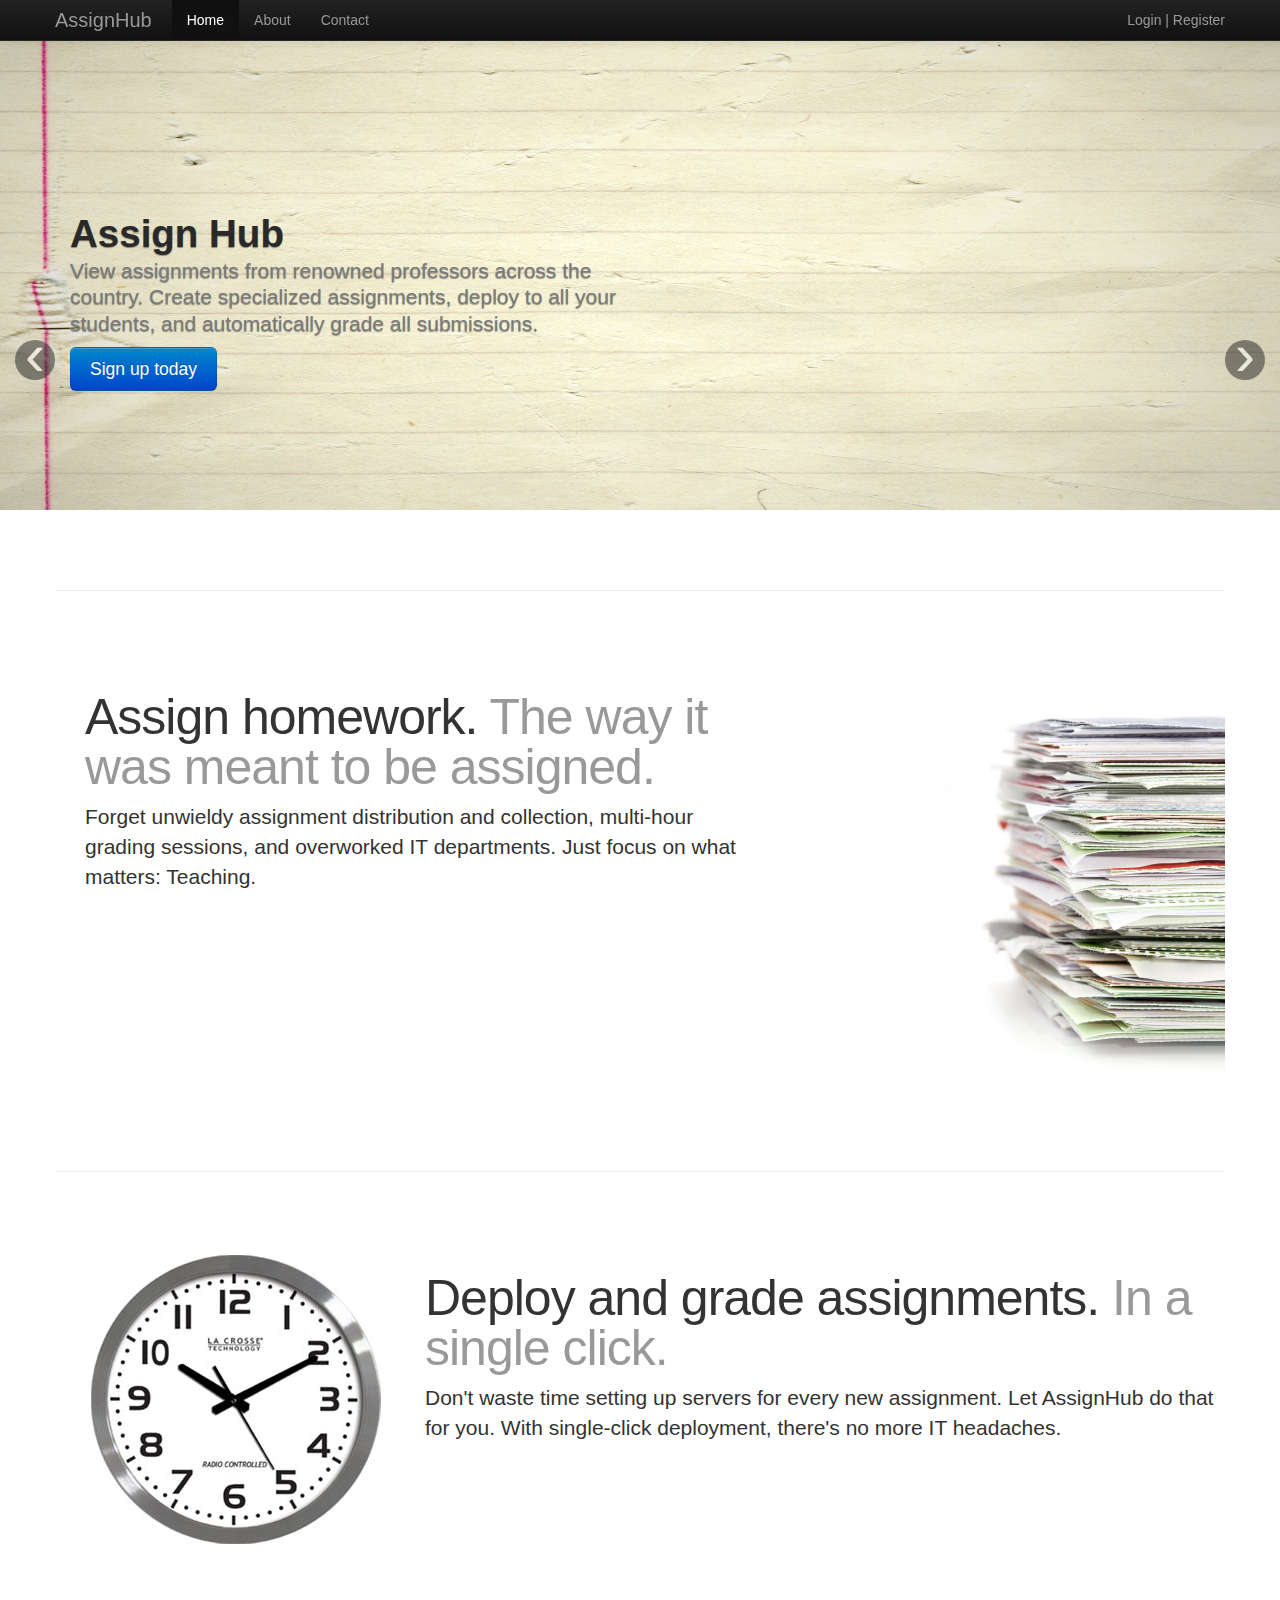
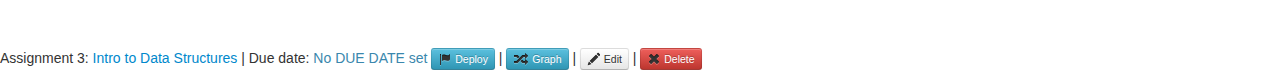
==== demo/index.html @ 6907958d "added subdirectory for demo" ====
<!DOCTYPE html>
<html lang="en">
  <head>
    <meta charset="utf-8">
    <title>AssignHub | The Social Way to Share Assignments</title>
    <meta name="viewport" content="width=device-width, initial-scale=1.0">
    <meta name="description" content="">
    <meta name="author" content="">

    <!-- Le styles -->
    <link href="/css/bootstrap.css" rel="stylesheet">
    <link href="/css/application.css" rel="stylesheet"> <!-- Application must be before responsive -->
    <link href="/css/bootstrap-responsive.css" rel="stylesheet">

    <!-- HTML5 shim, for IE6-8 support of HTML5 elements -->
    <!--[if lt IE 9]>
      <script src="/js/html5shiv.js"></script>
    <![endif]-->
  </head>

  <body>

    <div class="navbar navbar-inverse navbar-fixed-top">
      <div class="navbar-inner">
        <div class="container">
          <button type="button" class="btn btn-navbar" data-toggle="collapse" data-target=".nav-collapse">
            <span class="icon-bar"></span>
            <span class="icon-bar"></span>
            <span class="icon-bar"></span>
          </button>
          <a class="brand" href="#">AssignHub</a>
          <div class="nav-collapse collapse">
            <p class="navbar-text pull-right">
              <span class="links-prof">
                <a href="#" id="link-prof-login" class="navbar-link">Login</a> |
                <a href="#" class="navbar-link">Register</a>
              </span>
              <span class="links-student hide">
                <a href="#" id="link-student-login" class="navbar-link">Login</a> |
                <a href="#" class="navbar-link">Register</a>
              </span>
              <span class="login-as"></span>
              <span class="logout hide"> | 
                <a href="#" id="link-prof-logout" class="navbar-link">Logout</a>
              </span>
            </p>
            <ul class="nav">
              <li class="active"><a href="#">Home</a></li>
              <li><a href="#about">About</a></li>
              <li><a href="#contact">Contact</a></li>
            </ul>
          </div><!--/.nav-collapse -->
        </div>
      </div>
    </div>

    <div class="container page-main page-1">
      	<div id="myCarousel" class="carousel">
		  <div class="carousel-inner">
			<div class="item active">
			  <img src="/img/linedPaperBkg.jpg" alt="">
			  <div class="container">
				<div class="carousel-caption">
				  <h1 class="title">Assign Hub</h1>
				  <p class="lead">View assignments from renowned professors across the country. Create specialized assignments, deploy to all your students, and automatically grade all submissions.</p>
				  <a class="btn btn-large btn-primary" href="#">Sign up today</a>
				</div>
			  </div>
			</div>
			<div class="item">
			  <img src="/img/barGraphBkg.png" alt="">
			  <div class="container">
				<div class="carousel-caption">
				  <h1 class="title">See Results</h1>
				  <p class="lead">Immediately see an increase in time that professors and TAs can spend helping students instead of writing, deploying, and grading assignments.</p>
				  <a class="btn btn-large btn-primary" href="#">Learn more</a>
				</div>
			  </div>
			</div>
			<div class="item">
			  <img src="/img/profBkg.png" alt="">
			  <div class="container">
				<div class="carousel-caption">
				  <h1 class="title">By the best, for the best</h1>
				  <p class="lead">Use assignments written by the top professors around the world. Create a class based on assignments from CMU, MIT, Starfleet, and others.</p>
				  <a class="btn btn-large btn-primary" href="#">Browse gallery</a>
				</div>
			  </div>
			</div>
		  </div>
		</div>
      <a class="left carousel-control" href="#myCarousel" data-slide="prev">&lsaquo;</a>
      <a class="right carousel-control" href="#myCarousel" data-slide="next">&rsaquo;</a>
    
    <hr class="featurette-divider">

      <div class="featurette">
        <img class="featurette-image pull-right" src="/img/paperStack.jpg">
        <h2 class="featurette-heading">Assign homework. <span class="muted">The way it was meant to be assigned.</span></h2>
        <p class="lead">Forget unwieldy assignment distribution and collection, multi-hour grading sessions, and overworked IT departments. Just focus on what matters: Teaching.</p>
      </div>
    
    <hr class="featurette-divider">

      <div class="featurette" style="margin-bottom: 100px">
        <img class="featurette-image pull-left" src="/img/clock.jpg">
        <h2 class="featurette-heading">Deploy and grade assignments. <span class="muted">In a single click.</span></h2>
        <p class="lead">Don't waste time setting up servers for every new assignment. Let AssignHub do that for you. With single-click deployment, there's no more IT headaches.</p>
      </div>
    </hr>
    
    </div> 
    <!-- /main -->

    <div class="container page-login page-2 hide">
      <form class="form-cool">
        <h2 class="form-cool-heading">Sign In</h2>
        <input type="text" class="input-block-level" placeholder="Email address">
        <input type="password" class="input-block-level" placeholder="Password">
        <label class="checkbox">
          <input type="checkbox" value="remember-me"> Remember me
        </label>
        <button id="btn-prof-login" class="btn btn-large btn-primary" type="submit">Sign in</button>
      </form>
    </div> <!-- /login -->

    <div class="container page-classes page-3 hide">
      <div class="text-center notice notice-bar">
        <span class="label label-success"></span>
      </div>

      <h2>Classes</h2>
      <div class="class-sort">
        Sort by: <a href="#" class="active">In Session</a> | <a href="#">Start Date</a> | <a href="#">Assignment Due Date</a>
      </div>
      <ul class="unstyled class-list">
        <li class="class-details">
          <h3 class="class-header">Being a Mutant I, MU101</h3>
          <div class="row">
            <div class="span4">
              <div class="class-session">
                <h4>Term Information</h4>
                <div>
                  Course Name: <span class="text-info">Being a Mutant I</span>
                </div>
                <div>
                  Course Category: <span class="text-info">MU</span>
                </div>
                <div>
                  Course Number: <span class="text-info">101</span>
                </div>
                <div>
                  Term begins: <span class="text-info">January, 2013</span>
                </div>
                <div>
                  Term ends: <span class="text-info">May, 2013</span>
                </div>
                <div>
                  Number of Students: <span class="text-info">12</span>
                </div>
              </div>
            </div>
            <div class="span8">
              <div class="class-assignments">
                <h4>Assignments</h4>
                <a href="#" class="btn"><i class="icon-plus-sign"></i> Add Assignment</a>
                <div>
                  <h5>Upcoming Assignments</h5>
                  <ul class="unstyled">
                    <li>
                      Assignment 3: <a href="#">Research Your Favorite Mutant</a> | 
                      Due date: <span class="text-info">March 8, 2013</span>
                      <a href="#" id="update-link" class="btn btn-mini btn-info"><i class="icon-flag"></i> Update</a> | 
                      <a href="#" class="btn btn-info btn-mini"><i class="icon-random"></i> Graph</a> | 
                      <a href="#" class="btn btn-mini"><i class="icon-pencil"></i> Edit</a> |
                      <a href="#" class="btn btn-mini btn-danger"><i class="icon-remove"></i> Delete</a>
                    </li>
                    <li>
                      Assignment 4: <a href="#">Defeat Magneto</a> | 
                      Due date: <span class="text-info">March 15, 2013</span>
                      <a href="#" class="btn btn-mini btn-info"><i class="icon-flag"></i> Update</a> | 
                      <a href="#" class="btn btn-info btn-mini"><i class="icon-random"></i> Graph</a> | 
                      <a href="#" class="btn btn-mini"><i class="icon-pencil"></i> Edit</a> |
                      <a href="#" class="btn btn-mini btn-danger"><i class="icon-remove"></i> Delete</a>
                    </li>
                  </ul>
                </div>
                <div>
                  <h5>Completed Assignments</h5>
                  <ul class="unstyled">
                    <li>
                      Assignment 1: <a href="#">Design a Uniform</a> | 
                      Due date: <span class="text-info">February 2, 2013</span>
                      <a href="#" class="btn btn-mini btn-info"><i class="icon-flag"></i> Update</a> | 
                      <a href="#" class="btn btn-info btn-mini"><i class="icon-random"></i> Graph</a> | 
                      <a href="#" class="btn btn-mini"><i class="icon-pencil"></i> Edit</a> |
                      <a href="#" class="btn btn-mini btn-danger"><i class="icon-remove"></i> Delete</a>
                    </li>
                    <li>
                      Assignment 2: <a href="#">What is a Mutant (essay)?</a> | 
                      Due date: <span class="text-info">February 21, 2013</span>
                      <a href="#" class="btn btn-mini btn-info"><i class="icon-flag"></i> Update</a> | 
                      <a href="#" class="btn btn-info btn-mini"><i class="icon-random"></i> Graph</a> | 
                      <a href="#" class="btn btn-mini"><i class="icon-pencil"></i> Edit</a> |
                      <a href="#" class="btn btn-mini btn-danger"><i class="icon-remove"></i> Delete</a>
                    </li>
                  </ul>
                </div>
              </div>
            </div>
          </div>
        <li>
        <li class="class-details">
          <h3 class="class-header">Computer Science for Mutants I, CS101</h3>
          <div class="row">
            <div class="span4">
              <div class="class-session">
                <h4>Term Information</h4>
                <div>
                  Course Name: <span class="text-info">Computer Science for Mutant I</span>
                </div>
                <div>
                  Course Category: <span class="text-info">CS</span>
                </div>
                <div>
                  Course Number: <span class="text-info">101</span>
                </div>
                <div>
                  Term begins: <span class="text-info">January, 2013</span>
                </div>
                <div>
                  Term ends: <span class="text-info">May, 2013</span>
                </div>
                <div>
                  Number of Students: <span class="text-info">7</span>
                </div>
              </div>
            </div>
            <div class="span8">
              <div class="class-assignments">
                <h4>Assignments</h4>
                <a href="#" id="link-add-assignment" class="btn"><i class="icon-plus-sign"></i> Add Assignment</a>
                <div>
                  <h5>Upcoming Assignments</h5>
                  <ul class="unstyled cs-classes">
                    <li>
                      Assignment 2: <a href="#">Your First Algorithm</a> | 
                      Due date: <span class="text-info">March 10, 2013</span>
                      <a href="#" class="btn btn-mini btn-info"><i class="icon-flag"></i> Update</a> | 
                      <a href="#" class="btn btn-info btn-mini"><i class="icon-random"></i> Graph</a> | 
                      <a href="#" class="btn btn-mini"><i class="icon-pencil"></i> Edit</a> |
                      <a href="#" class="btn btn-mini btn-danger"><i class="icon-remove"></i> Delete</a>
                    </li>
                  </ul>
                </div>
                <div>
                  <h5>Completed Assignments</h5>
                  <ul class="unstyled">
                    <li>
                      Assignment 1: <a href="#">Hello, World!</a> | 
                      Due date: <span class="text-info">February 7, 2013</span>
                      <a href="#" class="btn btn-mini btn-info"><i class="icon-flag"></i> Update</a> | 
                      <a href="#" class="btn btn-info btn-mini"><i class="icon-random"></i> Graph</a> | 
                      <a href="#" class="btn btn-mini"><i class="icon-pencil"></i> Edit</a> |
                      <a href="#" class="btn btn-mini btn-danger"><i class="icon-remove"></i> Delete</a>
                    </li>
                  </ul>
                </div>
              </div>
            </div>
          </div>
        </li>
        <li>
        <li class="class-details">
          <h3 class="class-header">Depressed in a Human World, HU301</h3>
          <div class="row">
            <div class="span4">
              <div class="class-session">
                <h4>Term Information</h4>
                <div>
                  Course Name: <span class="text-info">Depressed in a Human World</span>
                </div>
                <div>
                  Course Category: <span class="text-info">HU</span>
                </div>
                <div>
                  Course Number: <span class="text-info">301</span>
                </div>
                <div>
                  Term begins: <span class="text-info">March, 2013</span>
                </div>
                <div>
                  Term ends: <span class="text-info">July, 2013</span>
                </div>
                <div>
                  Number of Students: <span class="text-info">0</span>
                </div>
              </div>
            </div>
            <div class="span8">
              <div class="class-assignments">
                <h4>Assignments</h4>
                <a href="#" class="btn"><i class="icon-plus-sign"></i> Add Assignment</a>
                <div>
                  <h5>Upcoming Assignments</h5>
                  <ul class="unstyled">
                    <li>
                      Assignment 1: <a href="#">Why Do Mutants Get Depressed?</a> | 
                      Due date: <span class="text-info">March 8, 2013</span>
                      <a href="#" class="btn btn-mini btn-info"><i class="icon-flag"></i> Update</a> | 
                      <a href="#" class="btn btn-info btn-mini"><i class="icon-random"></i> Graph</a> | 
                      <a href="#" class="btn btn-mini"><i class="icon-pencil"></i> Edit</a> |
                      <a href="#" class="btn btn-mini btn-danger"><i class="icon-remove"></i> Delete</a>
                    </li>
                  </ul>
                </div>
                <div>
                  <h5>Completed Assignments</h5>
                  <ul class="unstyled">
                    <li>
                      None
                    </li>
                  </ul>
                </div>
              </div>
            </div>
          </div>
        </li>
      </ul>
    </div> <!-- /classes -->

    <div class="container page-add page-4 hide">
      <h2>Add Assignment</h2>
      <p>
      	Would you like to search our growing database of assignments or upload your own?
      </p>
      <br>
      <a href="#" id="link-search" class="btn btn-inverse"><i class="icon-search icon-white"></i> Search Assignments</a>
      <br><br>
      <a href="#" id="link-search" class="btn"><i class="icon-upload"></i> Upload Assignment</a>
    </div> <!-- /add -->

    <div class="container page-search page-5 hide">
      <form class="form-search">
        <h2 class="form-search-heading">Search</h2>
        <div class="input-append">
          <input type="text" class="span3 search-query" placeholder="Search">
          <button id="btn-search" class="btn btn-inverse" type="submit">Search</button>
        </div>
        <div class="search-category">
          <span>Category:</span>
          <select>
            <option>Computer Science</option>
            <option>Mathematics</option>
          </select>
        </div>
        <div class="search-tags">
          <span>Tags:</span>
          <input type="text" placeholder="Comma separated tags">
        </div>
      </form>
    </div> <!-- /search -->

    <div class="container page-results page-6 hide">
      <h2>Search Results</h2>
      <div class="results-number">
        Showing 5 of 5 results.
      </div>
      <div class="results-sort">
        Sort by: <a href="#" class="active">Score</a> | 
        <a href="#">Downloads</a> | 
        <a href="#">Activity</a> |
        <a href="#">Forks</a>
      </div>
      <ul class="unstyled results-list">
        <li class="results-details">
          <h3 class="results-header text-success">Intro to Data Structures</h3>
          <div class="row">
            <div class="span3">
              <div class="results-score">
                <a href="#"><i class="icon-thumbs-up"></i></a>
                <h4 class="text-success">98</h4>
                <a href="#"><i class="icon-thumbs-down"></i></a>
                <a href="#" id="link-fork" class="btn btn-inverse push-right10"><i class="icon-share icon-white"></i> Fork</a>
              </div>
            </div>
            <div class="span9">
              <div class="results-info">
                <div>
                  <a href="#modal-details" class="btn btn-primary" data-toggle="modal">Details</a>
                  <a href="#" class="text-info">Magneto</a> at <a href="#" class="text-info">Brotherhood of Mutants</a>
                </div>
              </div>
            </div>
          </div>
        <li>
        <li class="results-details">
          <h3 class="results-header text-success">Advanced Data Structures</h3>
          <div class="row">
            <div class="span3">
              <div class="results-score">
                <a href="#"><i class="icon-thumbs-up"></i></a>
                <h4 class="text-success">96</h4>
                <a href="#"><i class="icon-thumbs-down"></i></a>
                <a href="#" class="btn btn-inverse push-right10"><i class="icon-share icon-white"></i> Fork</a>
              </div>
            </div>
            <div class="span9">
              <div class="results-info">
                <div>
                  <a href="#" class="btn btn-primary">Details</a>
                  <a href="#" class="text-info">Beast</a> at <a href="#" class="text-info">Charles Xavier's School for Gifted Youngsters</a>
                </div>
              </div>
            </div>
          </div>
        <li>
        <li class="results-details">
          <h3 class="results-header text-warning">Data Structures 101</h3>
          <div class="row">
            <div class="span3">
              <div class="results-score">
                <a href="#"><i class="icon-thumbs-up"></i></a>
                <h4 class="text-warning">84</h4>
                <a href="#"><i class="icon-thumbs-down"></i></a>
                <a href="#" class="btn btn-inverse push-right10"><i class="icon-share icon-white"></i> Fork</a>
              </div>
            </div>
            <div class="span9">
              <div class="results-info">
                <div>
                  <a href="#" class="btn btn-primary">Details</a>
                  <a href="#" class="text-info">Storm</a> at <a href="#" class="text-info">Charles Xavier's School for Gifted Youngsters</a>
                </div>
              </div>
            </div>
          </div>
        <li>
        <li class="results-details">
          <h3 class="results-header text-warning">Data Structures</h3>
          <div class="row">
            <div class="span3">
              <div class="results-score">
                <a href="#"><i class="icon-thumbs-up"></i></a>
                <h4 class="text-warning">72</h4>
                <a href="#"><i class="icon-thumbs-down"></i></a>
                <a href="#" class="btn btn-inverse push-right10"><i class="icon-share icon-white"></i> Fork</a>
              </div>
            </div>
            <div class="span9">
              <div class="results-info">
                <div>
                  <a href="#" class="btn btn-primary">Details</a>
                  <a href="#" class="text-info">Wolverine</a> at <a href="#" class="text-info">Canada</a>
                </div>
              </div>
            </div>
          </div>
        <li>
        <li class="results-details">
          <h3 class="results-header text-error">Introductory Data Structures</h3>
          <div class="row">
            <div class="span3">
              <div class="results-score">
                <a href="#"><i class="icon-thumbs-up"></i></a>
                <h4 class="text-error">68</h4>
                <a href="#"><i class="icon-thumbs-down"></i></a>
                <a href="#" class="btn btn-inverse push-right10"><i class="icon-share icon-white"></i> Fork</a>
              </div>
            </div>
            <div class="span9">
              <div class="results-info">
                <div>
                  <a href="#" class="btn btn-primary">Details</a>
                  <a href="#" class="text-info">Tony Stark</a> at <a href="#" class="text-info">Stark Enterprises</a>
                </div>
              </div>
            </div>
          </div>
        <li>
      </ul>
    </div> <!-- /results -->

    <div class="container page-logout page-12 hide">
      <h3>Successful logout</h3>
      <p>Feel free to continue to browse our database of assignments, maybe something will catch your eye!</p>
      <a href="#" id="link-search" class="btn btn-info"><i class="icon-search icon-white"></i> View All Assignments</a>
      
    </div> <!-- /deployed -->

    <div class="container page-student-login page-13 hide">
      <form class="form-cool">
        <h2 class="form-cool-heading">Sign In</h2>
        <input type="text" class="input-block-level" placeholder="Email address">
        <input type="password" class="input-block-level" placeholder="Password">
        <label class="checkbox">
          <input type="checkbox" value="remember-me"> Remember me
        </label>
        <button id="btn-student-login" class="btn btn-large btn-primary" type="submit">Sign in</button>
      </form>
    </div> <!-- /student -->

    <div class="container page-assignment-alert page-14 hide">
      <div class="text-center notice notice-bar">
        <span class="label label-important"></span>
      </div>

      <h2>Classes</h2>
      <div class="class-sort">
        Sort by: <a href="#" class="active">In Session</a> | <a href="#">Start Date</a> | <a href="#">Assignment Due Date</a>
      </div>
      <ul class="unstyled class-list">
        <li class="class-details">
          <h3 class="class-header">Computer Science for Mutants I, CS101</h3>
          <div class="row">
            <div class="span4">
              <div class="class-session">
                <h4>Term Information</h4>
                <div>
                  Course Name: <span class="text-info">Computer Science for Mutant I</span>
                </div>
                <div>
                  Course Category: <span class="text-info">CS</span>
                </div>
                <div>
                  Course Number: <span class="text-info">101</span>
                </div>
                <div>
                  Term begins: <span class="text-info">January, 2013</span>
                </div>
                <div>
                  Term ends: <span class="text-info">May, 2013</span>
                </div>
                <div>
                  Number of Students: <span class="text-info">7</span>
                </div>
              </div>
            </div>
            <div class="span8">
              <div class="class-assignments">
                <h4>Assignments</h4>
                <div>
                  <h5>Upcoming Assignments</h5>
                  <ul class="unstyled"><li>
                      Assignment 3: <a href="#">Intro to Data Structures</a> | 
                      Due date: <span class="text-info">No DUE DATE</span>
                      <a href="#" class="btn btn-mini btn-success"><i class="icon-pencil"></i> Turn In</a> | 
                      <a href="#" class="btn btn-info btn-mini"><i class="icon-random"></i> Graph</a>
                    </li>
                    <li>
                      Assignment 2: <a href="#">Your First Algorithm</a> | 
                      Due date: <span class="text-info">March 10, 2013</span>
                      <a href="#" class="btn btn-mini btn-success"><i class="icon-pencil"></i> Turn In</a> | 
                      <a href="#" class="btn btn-info btn-mini"><i class="icon-random"></i> Graph</a>
                    </li>
                  </ul>
                </div>
                <div>
                  <h5>Completed Assignments</h5>
                  <ul class="unstyled">
                    <li>
                      Assignment 1: <a href="#">Hello, World!</a> | 
                      Due date: <span class="text-info">February 7, 2013</span> 
                      <a href="#" class="btn btn-info btn-mini"><i class="icon-random"></i> Graph</a> | 
                      <a href="#" class="btn btn-mini"><i class="icon-flag"></i> View Grade</a>
                    </li>
                  </ul>
                </div>
              </div>
            </div>
          </div>
        </li>
        <li class="class-details">
          <h3 class="class-header">Being a Mutant II, MU201</h3>
          <div class="row">
            <div class="span4">
              <div class="class-session">
                <h4>Term Information</h4>
                <div>
                  Course Name: <span class="text-info">Being a Mutant II</span>
                </div>
                <div>
                  Course Category: <span class="text-info">MU</span>
                </div>
                <div>
                  Course Number: <span class="text-info">201</span>
                </div>
                <div>
                  Term begins: <span class="text-info">January, 2013</span>
                </div>
                <div>
                  Term ends: <span class="text-info">May, 2013</span>
                </div>
                <div>
                  Number of Students: <span class="text-info">4</span>
                </div>
              </div>
            </div>
            <div class="span8">
              <div class="class-assignments">
                <h4>Assignments</h4>
                <div>
                  <h5>Upcoming Assignments</h5>
                  <ul class="unstyled">
                    <li>
                      Assignment 2: <a href="#">Dealing with PR</a> | 
                      Due date: <span class="text-info">March 17, 2013</span>
                      <a href="#" class="btn btn-mini btn-success"><i class="icon-pencil"></i> Turn In</a> | 
                      <a href="#" class="btn btn-info btn-mini"><i class="icon-random"></i> Graph</a>
                    </li>
                  </ul>
                </div>
                <div>
                  <h5>Completed Assignments</h5>
                  <ul class="unstyled">
                    <li>
                      Assignment 1: <a href="#">Secret Lairs (essay)</a> | 
                      Due date: <span class="text-info">February 16, 2013</span> 
                      <a href="#" class="btn btn-info btn-mini"><i class="icon-random"></i> Graph</a> | 
                      <a href="#" class="btn btn-mini"><i class="icon-flag"></i> View Grade</a>
                    </li>
                  </ul>
                </div>
              </div>
            </div>
          </div>
        <li>
      </ul>
    </div> <!-- /alert -->

    <li class="hidden-assignment">
      Assignment 3: <a href="#">Intro to Data Structures</a> | 
      Due date: <span class="text-info">No DUE DATE set</span> 
      <a href="#modal-deploy" id="deploy-link" class="btn btn-mini btn-info" data-toggle="modal"><i class="icon-flag"></i> Deploy</a> | 
      <a href="#modal-graph" id="graph-link" class="btn btn-info btn-mini" data-toggle="modal"><i class="icon-random"></i> Graph</a> |
      <a href="#" class="btn btn-mini"><i class="icon-pencil"></i> Edit</a> |
      <a href="#" class="btn btn-mini btn-danger"><i class="icon-remove"></i> Delete</a> 
    </li>

    <div id="modal-deploy" class="modal hide fade">
      <div class="modal-header">
        <button type="button" class="close" data-dismiss="modal" aria-hidden="true">&times;</button>
        <h3>Deploy Assignment to Students?</h3>
      </div>
      <div class="modal-body">
        <p>Deploy Assignment 3: Intro to Data Structures to students?</p>
        <p class="text-warning">Warning: Assignment 3 is currently missing a due date.</p>
      </div>
      <div class="modal-footer">
        <a href="#" class="btn" data-dismiss="modal">Cancel</a>
        <a href="#" id="link-confirm" class="btn btn-primary">Yes, Deploy!</a>
      </div>
    </div>
    
    <div id="modal-details" class="modal hide fade">
      <div class="modal-header">
        <button type="button" class="close" data-dismiss="modal" aria-hidden="true">&times;</button>
        <h3>Intro to Data Structures</h3>
      </div>
      <div class="modal-body">
        <p>A B-Tree assignment. Students design and implement their own B-tree. A code skeleton is included.</p>
      </div>
      <div class="modal-footer">
        <a href="#" class="btn" data-dismiss="modal">Ok</a>
      </div>
    </div>

    <div id="modal-graph" class="modal hide fade">
      <div class="modal-header">
        <button type="button" class="close" data-dismiss="modal" aria-hidden="true">&times;</button>
        <h3>Assignment Graph History</h3>
      </div>
      <div class="modal-body">
        <img src="/img/UpdateGraph.png" alt="">
      </div>
      <div class="modal-footer">
        <a href="#" class="btn" data-dismiss="modal">Ok</a>
      </div>
    </div> <!-- /graph -->

    <script src="/js/jquery.min.js"></script>
    <script src="/js/bootstrap.js"></script>
    <script src="/js/application.js"></script>

  </body>
</html>
---- css/application.css ----
body {
    padding-top: 60px;
}

.push-right10 {
    margin-left: 10px;
}

.notice-bar span {
    font-size: 18px;
    line-height: 22px;
}

/* Login page */
.form-cool {
    max-width: 300px;
    padding: 19px 29px 29px;
    margin: 0 auto 20px;
    background-color: #fff;
    border: 1px solid #e5e5e5;
    -webkit-border-radius: 5px;
    -moz-border-radius: 5px;
    border-radius: 5px;
    -webkit-box-shadow: 0 1px 2px rgba(0,0,0,.05);
    -moz-box-shadow: 0 1px 2px rgba(0,0,0,.05);
    box-shadow: 0 1px 2px rgba(0,0,0,.05);
}
.form-cool .form-cool-heading,
.form-cool .checkbox {
    margin-bottom: 10px;
}
.form-cool input[type="text"],
.form-cool input[type="password"] {
    font-size: 16px;
    height: auto;
    margin-bottom: 15px;
    padding: 7px 9px;
}

/* Classes page */
.page-classes a.active {
    text-decoration: underline;
}
.class-header {
    background-color: #ededed;
    padding: 0px 5px;
}
.class-sort {
    margin-bottom: 5px;
}
.class-list .span4, .class-list .span8,
.class-list .span12 {
    margin-left:0px;
    padding-left:29px;
}
.class-list li.class-details {
    margin-bottom: 5px;
    border: 1px solid #e5e5e5;
}
.class-session, .class-assignments {
    padding: 0px 5px 10px 5px;
}
.class-assignments li {
    margin-bottom: 5px;
}

/* Search page */
.form-search {
    max-width: 360px;
    padding: 15px 29px 25px;
    margin: 0 auto 20px;
    background-color: #fff;
    border: 1px solid #e5e5e5;
    -webkit-border-radius: 5px;
    -moz-border-radius: 5px;
    border-radius: 5px;
    -webkit-box-shadow: 0 1px 2px rgba(0,0,0,.05);
    -moz-box-shadow: 0 1px 2px rgba(0,0,0,.05);
    box-shadow: 0 1px 2px rgba(0,0,0,.05);
}
.form-search .form-search-heading {
    margin-bottom: 10px;
}
.form-search div, .form-search .input-append {
    margin-bottom: 14px;
}

/* Search results page */
.page-results a.active {
    text-decoration: underline;
}
.results-header {
    background-color: #ededed;
    padding: 0px 5px;
}
.results-sort {
    margin-bottom: 5px;
}
.results-list .span3, .results-list .span9 {
    margin-left:0px;
    padding-left:29px;
}
.results-list li.results-details {
    margin-bottom: 5px;
    border: 1px solid #e5e5e5;
}
.results-score, .results-fork {
    padding: 0px 5px 10px 18px;
}
.results-info {
    padding: 0px 5px 10px 5px;
}
.results-score h4 {
    display: inline;
}

/* Home page */
.carousel .title{
    color: #292929;
    line-height: 1.25;
    margin: 0;
    text-shadow: 0 1px 1px rgba(0, 0, 0, 0.4);
}

.carousel .lead{
    color: #7A7A7A;
    text-shadow: 0;
}

.carousel {
    margin-bottom: 60px;
    margin-left: -200px;
    margin-right: -150px;
    margin-top: -50px;
}

.carousel .container {
    position: relative;
    z-index: 9;
}

.carousel-control {
    /*height: 80px;
      margin-top: 0;
      font-size: 120px;
      text-shadow: 0 1px 1px rgba(0,0,0,.4);
      background-color: transparent;*/
    border: 0;
    z-index: 10;
}

.carousel-inner {
    padding-left: 20px;
}

.carousel .item {
    height: 500px;
}
.carousel img {
    position: absolute;
    top: 0;
    left: 0;
    min-width: 100%;
    height: 500px;
}

.carousel-caption {
    background-color: transparent;
    position: static;
    max-width: 550px;
    padding: 0 20px;
    margin-top: 200px;
}
.carousel-caption h1,
.carousel-caption .lead {
    margin: 0;
    line-height: 1.25;
    text-shadow: 0 1px 1px rgba(0,0,0,.4);
}
.carousel-caption .btn {
    margin-top: 10px;
}

.featurette-divider {
    margin: 80px 0; /* Space out the Bootstrap <hr> more */
}
.featurette {
    padding-top: 10px; /* Vertically center images part 1: add padding above and below text. */
    padding-left: 30px;
    overflow: hidden; /* Vertically center images part 2: clear their floats. */
}
.featurette-image {
    margin-top: -15px; /* Vertically center images part 3: negative margin up the image the same amount of the padding to center it. */
}

/* Give some space on the sides of the floated elements so text doesn't run right into it. */
.featurette-image.pull-left {
    margin-right: 40px;
}
.featurette-image.pull-right {
    margin-left: 40px;
}

/* Thin out the marketing headings */
.featurette-heading {
    font-size: 50px;
    font-weight: 300;
    line-height: 1;
    letter-spacing: -1px;
}

/* Modals */
#modal-graph {
    width: 800px;
    margin: 0 0 0 -400px;
}
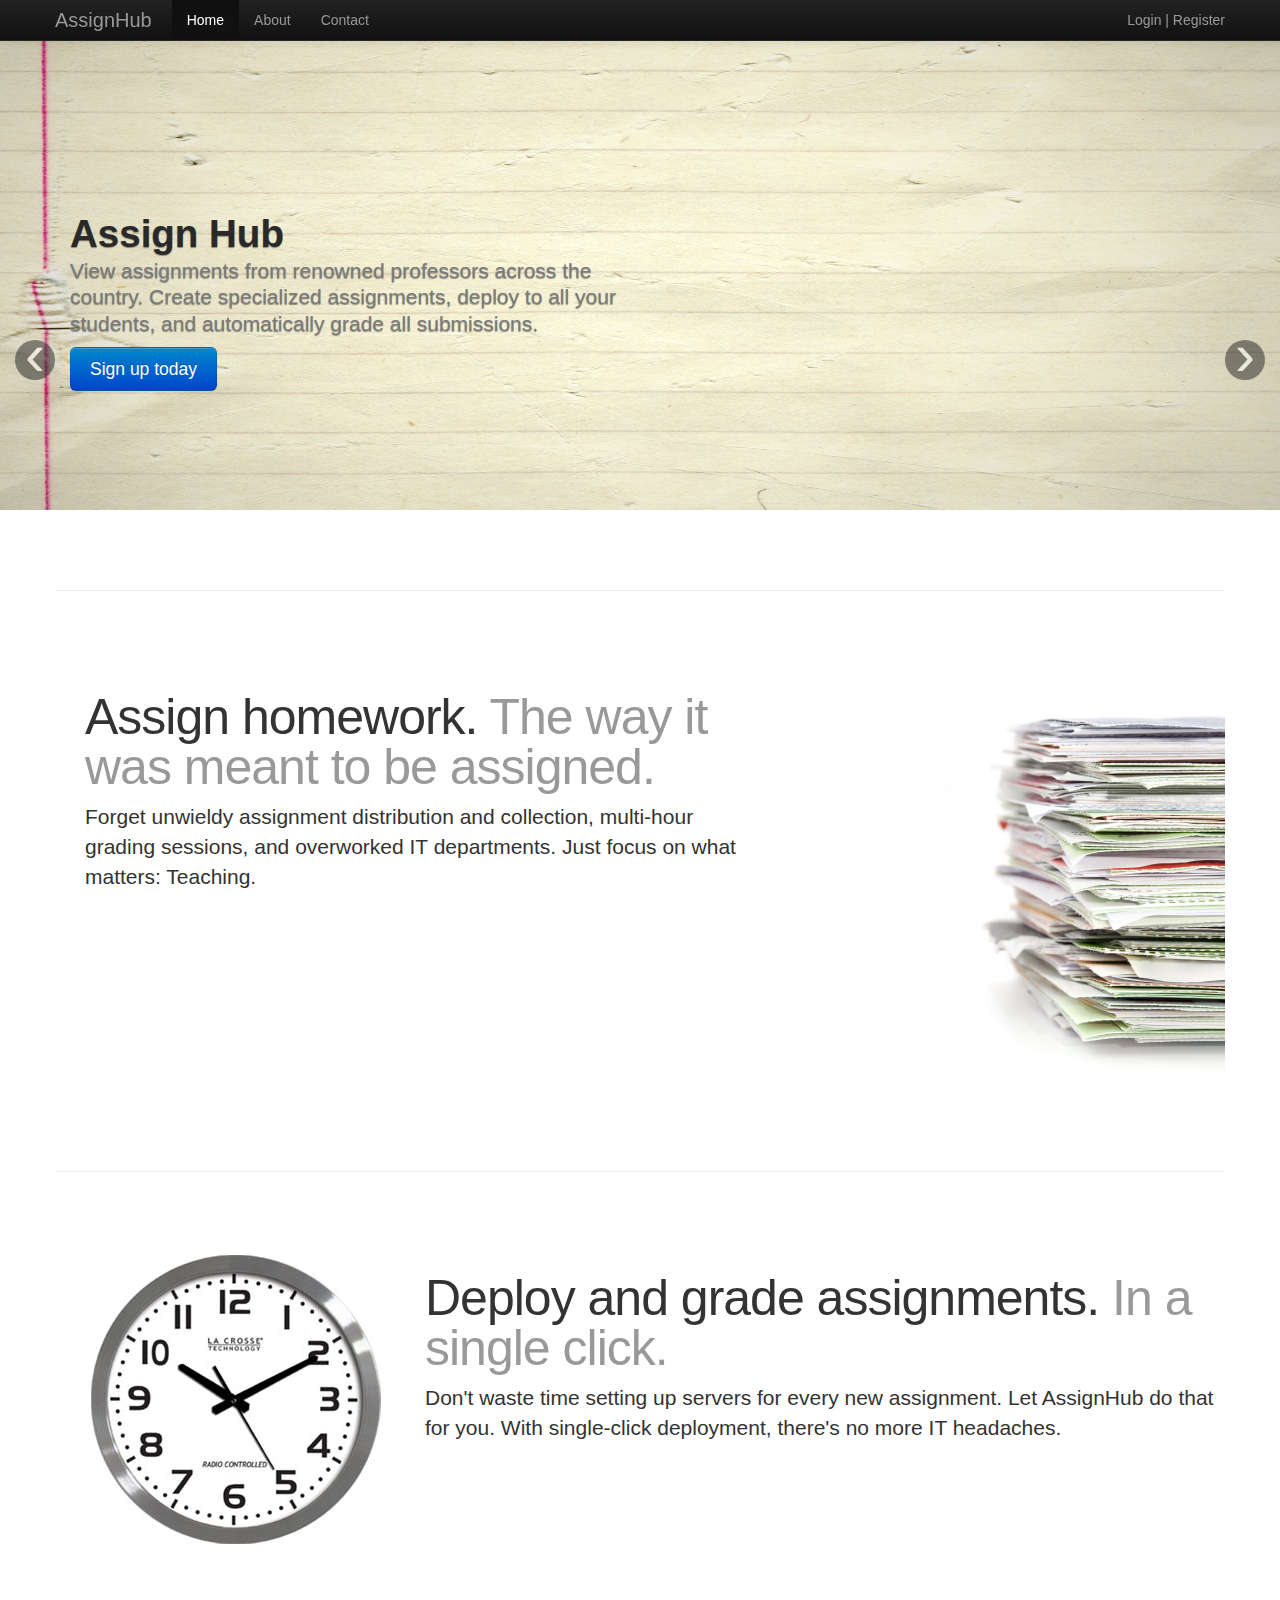
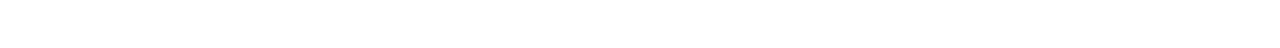
==== commit 63cc7d0a: "changed CSS and JS for smaller screens. removed some classes and assignments for ease of presentatio" ====
--- a/demo/index.html
+++ b/demo/index.html
@@ -55,52 +55,52 @@
     </div>
 
     <div class="container page-main page-1">
-      	<div id="myCarousel" class="carousel">
-		  <div class="carousel-inner">
-			<div class="item active">
-			  <img src="/img/linedPaperBkg.jpg" alt="">
-			  <div class="container">
-				<div class="carousel-caption">
-				  <h1 class="title">Assign Hub</h1>
-				  <p class="lead">View assignments from renowned professors across the country. Create specialized assignments, deploy to all your students, and automatically grade all submissions.</p>
-				  <a class="btn btn-large btn-primary" href="#">Sign up today</a>
-				</div>
-			  </div>
-			</div>
-			<div class="item">
-			  <img src="/img/barGraphBkg.png" alt="">
-			  <div class="container">
-				<div class="carousel-caption">
-				  <h1 class="title">See Results</h1>
-				  <p class="lead">Immediately see an increase in time that professors and TAs can spend helping students instead of writing, deploying, and grading assignments.</p>
-				  <a class="btn btn-large btn-primary" href="#">Learn more</a>
-				</div>
-			  </div>
-			</div>
-			<div class="item">
-			  <img src="/img/profBkg.png" alt="">
-			  <div class="container">
-				<div class="carousel-caption">
-				  <h1 class="title">By the best, for the best</h1>
-				  <p class="lead">Use assignments written by the top professors around the world. Create a class based on assignments from CMU, MIT, Starfleet, and others.</p>
-				  <a class="btn btn-large btn-primary" href="#">Browse gallery</a>
-				</div>
-			  </div>
-			</div>
-		  </div>
-		</div>
+      <div id="myCarousel" class="carousel">
+	<div class="carousel-inner">
+	  <div class="item active">
+	    <img src="/img/linedPaperBkg.jpg" alt="">
+	    <div class="container">
+	      <div class="carousel-caption">
+		<h1 class="title">Assign Hub</h1>
+		<p class="lead">View assignments from renowned professors across the country. Create specialized assignments, deploy to all your students, and automatically grade all submissions.</p>
+		<a class="btn btn-large btn-primary" href="#">Sign up today</a>
+	      </div>
+	    </div>
+	  </div>
+	  <div class="item">
+	    <img src="/img/barGraphBkg.png" alt="">
+	    <div class="container">
+	      <div class="carousel-caption">
+		<h1 class="title">See Results</h1>
+		<p class="lead">Immediately see an increase in time that professors and TAs can spend helping students instead of writing, deploying, and grading assignments.</p>
+		<a class="btn btn-large btn-primary" href="#">Learn more</a>
+	      </div>
+	    </div>
+	  </div>
+	  <div class="item">
+	    <img src="/img/profBkg.png" alt="">
+	    <div class="container">
+	      <div class="carousel-caption">
+		<h1 class="title">By the best, for the best</h1>
+		<p class="lead">Use assignments written by the top professors around the world. Create a class based on assignments from CMU, MIT, Starfleet, and others.</p>
+		<a class="btn btn-large btn-primary" href="#">Browse gallery</a>
+	      </div>
+	    </div>
+	  </div>
+	</div>
+      </div>
       <a class="left carousel-control" href="#myCarousel" data-slide="prev">&lsaquo;</a>
       <a class="right carousel-control" href="#myCarousel" data-slide="next">&rsaquo;</a>
-    
-    <hr class="featurette-divider">
+      
+      <hr class="featurette-divider">
 
       <div class="featurette">
         <img class="featurette-image pull-right" src="/img/paperStack.jpg">
         <h2 class="featurette-heading">Assign homework. <span class="muted">The way it was meant to be assigned.</span></h2>
         <p class="lead">Forget unwieldy assignment distribution and collection, multi-hour grading sessions, and overworked IT departments. Just focus on what matters: Teaching.</p>
       </div>
-    
-    <hr class="featurette-divider">
+      
+      <hr class="featurette-divider">
 
       <div class="featurette" style="margin-bottom: 100px">
         <img class="featurette-image pull-left" src="/img/clock.jpg">
@@ -134,17 +134,18 @@
         Sort by: <a href="#" class="active">In Session</a> | <a href="#">Start Date</a> | <a href="#">Assignment Due Date</a>
       </div>
       <ul class="unstyled class-list">
+
         <li class="class-details">
-          <h3 class="class-header">Being a Mutant I, MU101</h3>
-          <div class="row">
-            <div class="span4">
+          <h3 class="class-header">Computer Science I, CS101</h3>
+          <div class="row">
+            <div class="span5">
               <div class="class-session">
                 <h4>Term Information</h4>
                 <div>
-                  Course Name: <span class="text-info">Being a Mutant I</span>
-                </div>
-                <div>
-                  Course Category: <span class="text-info">MU</span>
+                  Course Name: <span class="text-info">Computer Science I</span>
+                </div>
+                <div>
+                  Course Category: <span class="text-info">CS</span>
                 </div>
                 <div>
                   Course Number: <span class="text-info">101</span>
@@ -156,169 +157,45 @@
                   Term ends: <span class="text-info">May, 2013</span>
                 </div>
                 <div>
-                  Number of Students: <span class="text-info">12</span>
-                </div>
-              </div>
-            </div>
-            <div class="span8">
+                  Number of Students: <span class="text-info">7</span>
+                </div>
+              </div>
+            </div>
+            <div class="span7">
               <div class="class-assignments">
                 <h4>Assignments</h4>
-                <a href="#" class="btn"><i class="icon-plus-sign"></i> Add Assignment</a>
+                <a href="#" id="link-add-assignment" class="btn"><i class="icon-plus-sign"></i> Add Assignment</a>
+                <hr />
                 <div>
                   <h5>Upcoming Assignments</h5>
+                  <ul class="unstyled cs-classes">
+                    <li class="no-assignments">
+                      No upcoming assignments
+                    </li>
+                  </ul>
+                </div>
+                <hr />
+                <div>
+                  <h5>Completed Assignments</h5>
                   <ul class="unstyled">
                     <li>
-                      Assignment 3: <a href="#">Research Your Favorite Mutant</a> | 
-                      Due date: <span class="text-info">March 8, 2013</span>
+                      Assignment 2: <a href="#">Your First Algorithm</a> | 
+                      Due date: <span class="text-info">March 10, 2013</span>
+                      <br />
                       <a href="#" id="update-link" class="btn btn-mini btn-info"><i class="icon-flag"></i> Update</a> | 
                       <a href="#" class="btn btn-info btn-mini"><i class="icon-random"></i> Graph</a> | 
                       <a href="#" class="btn btn-mini"><i class="icon-pencil"></i> Edit</a> |
                       <a href="#" class="btn btn-mini btn-danger"><i class="icon-remove"></i> Delete</a>
                     </li>
                     <li>
-                      Assignment 4: <a href="#">Defeat Magneto</a> | 
-                      Due date: <span class="text-info">March 15, 2013</span>
+                      <hr />
+                      Assignment 1: <a href="#">Hello, World!</a> | 
+                      Due date: <span class="text-info">February 7, 2013</span>
+                      <br />
                       <a href="#" class="btn btn-mini btn-info"><i class="icon-flag"></i> Update</a> | 
                       <a href="#" class="btn btn-info btn-mini"><i class="icon-random"></i> Graph</a> | 
                       <a href="#" class="btn btn-mini"><i class="icon-pencil"></i> Edit</a> |
                       <a href="#" class="btn btn-mini btn-danger"><i class="icon-remove"></i> Delete</a>
-                    </li>
-                  </ul>
-                </div>
-                <div>
-                  <h5>Completed Assignments</h5>
-                  <ul class="unstyled">
-                    <li>
-                      Assignment 1: <a href="#">Design a Uniform</a> | 
-                      Due date: <span class="text-info">February 2, 2013</span>
-                      <a href="#" class="btn btn-mini btn-info"><i class="icon-flag"></i> Update</a> | 
-                      <a href="#" class="btn btn-info btn-mini"><i class="icon-random"></i> Graph</a> | 
-                      <a href="#" class="btn btn-mini"><i class="icon-pencil"></i> Edit</a> |
-                      <a href="#" class="btn btn-mini btn-danger"><i class="icon-remove"></i> Delete</a>
-                    </li>
-                    <li>
-                      Assignment 2: <a href="#">What is a Mutant (essay)?</a> | 
-                      Due date: <span class="text-info">February 21, 2013</span>
-                      <a href="#" class="btn btn-mini btn-info"><i class="icon-flag"></i> Update</a> | 
-                      <a href="#" class="btn btn-info btn-mini"><i class="icon-random"></i> Graph</a> | 
-                      <a href="#" class="btn btn-mini"><i class="icon-pencil"></i> Edit</a> |
-                      <a href="#" class="btn btn-mini btn-danger"><i class="icon-remove"></i> Delete</a>
-                    </li>
-                  </ul>
-                </div>
-              </div>
-            </div>
-          </div>
-        <li>
-        <li class="class-details">
-          <h3 class="class-header">Computer Science for Mutants I, CS101</h3>
-          <div class="row">
-            <div class="span4">
-              <div class="class-session">
-                <h4>Term Information</h4>
-                <div>
-                  Course Name: <span class="text-info">Computer Science for Mutant I</span>
-                </div>
-                <div>
-                  Course Category: <span class="text-info">CS</span>
-                </div>
-                <div>
-                  Course Number: <span class="text-info">101</span>
-                </div>
-                <div>
-                  Term begins: <span class="text-info">January, 2013</span>
-                </div>
-                <div>
-                  Term ends: <span class="text-info">May, 2013</span>
-                </div>
-                <div>
-                  Number of Students: <span class="text-info">7</span>
-                </div>
-              </div>
-            </div>
-            <div class="span8">
-              <div class="class-assignments">
-                <h4>Assignments</h4>
-                <a href="#" id="link-add-assignment" class="btn"><i class="icon-plus-sign"></i> Add Assignment</a>
-                <div>
-                  <h5>Upcoming Assignments</h5>
-                  <ul class="unstyled cs-classes">
-                    <li>
-                      Assignment 2: <a href="#">Your First Algorithm</a> | 
-                      Due date: <span class="text-info">March 10, 2013</span>
-                      <a href="#" class="btn btn-mini btn-info"><i class="icon-flag"></i> Update</a> | 
-                      <a href="#" class="btn btn-info btn-mini"><i class="icon-random"></i> Graph</a> | 
-                      <a href="#" class="btn btn-mini"><i class="icon-pencil"></i> Edit</a> |
-                      <a href="#" class="btn btn-mini btn-danger"><i class="icon-remove"></i> Delete</a>
-                    </li>
-                  </ul>
-                </div>
-                <div>
-                  <h5>Completed Assignments</h5>
-                  <ul class="unstyled">
-                    <li>
-                      Assignment 1: <a href="#">Hello, World!</a> | 
-                      Due date: <span class="text-info">February 7, 2013</span>
-                      <a href="#" class="btn btn-mini btn-info"><i class="icon-flag"></i> Update</a> | 
-                      <a href="#" class="btn btn-info btn-mini"><i class="icon-random"></i> Graph</a> | 
-                      <a href="#" class="btn btn-mini"><i class="icon-pencil"></i> Edit</a> |
-                      <a href="#" class="btn btn-mini btn-danger"><i class="icon-remove"></i> Delete</a>
-                    </li>
-                  </ul>
-                </div>
-              </div>
-            </div>
-          </div>
-        </li>
-        <li>
-        <li class="class-details">
-          <h3 class="class-header">Depressed in a Human World, HU301</h3>
-          <div class="row">
-            <div class="span4">
-              <div class="class-session">
-                <h4>Term Information</h4>
-                <div>
-                  Course Name: <span class="text-info">Depressed in a Human World</span>
-                </div>
-                <div>
-                  Course Category: <span class="text-info">HU</span>
-                </div>
-                <div>
-                  Course Number: <span class="text-info">301</span>
-                </div>
-                <div>
-                  Term begins: <span class="text-info">March, 2013</span>
-                </div>
-                <div>
-                  Term ends: <span class="text-info">July, 2013</span>
-                </div>
-                <div>
-                  Number of Students: <span class="text-info">0</span>
-                </div>
-              </div>
-            </div>
-            <div class="span8">
-              <div class="class-assignments">
-                <h4>Assignments</h4>
-                <a href="#" class="btn"><i class="icon-plus-sign"></i> Add Assignment</a>
-                <div>
-                  <h5>Upcoming Assignments</h5>
-                  <ul class="unstyled">
-                    <li>
-                      Assignment 1: <a href="#">Why Do Mutants Get Depressed?</a> | 
-                      Due date: <span class="text-info">March 8, 2013</span>
-                      <a href="#" class="btn btn-mini btn-info"><i class="icon-flag"></i> Update</a> | 
-                      <a href="#" class="btn btn-info btn-mini"><i class="icon-random"></i> Graph</a> | 
-                      <a href="#" class="btn btn-mini"><i class="icon-pencil"></i> Edit</a> |
-                      <a href="#" class="btn btn-mini btn-danger"><i class="icon-remove"></i> Delete</a>
-                    </li>
-                  </ul>
-                </div>
-                <div>
-                  <h5>Completed Assignments</h5>
-                  <ul class="unstyled">
-                    <li>
-                      None
                     </li>
                   </ul>
                 </div>
@@ -511,13 +388,13 @@
       </div>
       <ul class="unstyled class-list">
         <li class="class-details">
-          <h3 class="class-header">Computer Science for Mutants I, CS101</h3>
-          <div class="row">
-            <div class="span4">
+          <h3 class="class-header">Computer Science I, CS101</h3>
+          <div class="row">
+            <div class="span5">
               <div class="class-session">
                 <h4>Term Information</h4>
                 <div>
-                  Course Name: <span class="text-info">Computer Science for Mutant I</span>
+                  Course Name: <span class="text-info">Computer Science I</span>
                 </div>
                 <div>
                   Course Category: <span class="text-info">CS</span>
@@ -536,31 +413,38 @@
                 </div>
               </div>
             </div>
-            <div class="span8">
+            <div class="span7">
               <div class="class-assignments">
                 <h4>Assignments</h4>
+                <hr />
                 <div>
                   <h5>Upcoming Assignments</h5>
-                  <ul class="unstyled"><li>
+                  <ul class="unstyled">
+                    <li>
                       Assignment 3: <a href="#">Intro to Data Structures</a> | 
                       Due date: <span class="text-info">No DUE DATE</span>
-                      <a href="#" class="btn btn-mini btn-success"><i class="icon-pencil"></i> Turn In</a> | 
-                      <a href="#" class="btn btn-info btn-mini"><i class="icon-random"></i> Graph</a>
-                    </li>
-                    <li>
-                      Assignment 2: <a href="#">Your First Algorithm</a> | 
-                      Due date: <span class="text-info">March 10, 2013</span>
+                      <br />
                       <a href="#" class="btn btn-mini btn-success"><i class="icon-pencil"></i> Turn In</a> | 
                       <a href="#" class="btn btn-info btn-mini"><i class="icon-random"></i> Graph</a>
                     </li>
                   </ul>
                 </div>
+                <hr />
                 <div>
                   <h5>Completed Assignments</h5>
                   <ul class="unstyled">
                     <li>
+                      Assignment 2: <a href="#">Your First Algorithm</a> | 
+                      Due date: <span class="text-info">March 10, 2013</span>
+                      <br />
+                      <a href="#" class="btn btn-info btn-mini"><i class="icon-random"></i> Graph</a> | 
+                      <a href="#" class="btn btn-mini"><i class="icon-flag"></i> View Grade</a>
+                    </li>
+                    <li>
+                      <hr />
                       Assignment 1: <a href="#">Hello, World!</a> | 
                       Due date: <span class="text-info">February 7, 2013</span> 
+                      <br />
                       <a href="#" class="btn btn-info btn-mini"><i class="icon-random"></i> Graph</a> | 
                       <a href="#" class="btn btn-mini"><i class="icon-flag"></i> View Grade</a>
                     </li>
@@ -570,68 +454,14 @@
             </div>
           </div>
         </li>
-        <li class="class-details">
-          <h3 class="class-header">Being a Mutant II, MU201</h3>
-          <div class="row">
-            <div class="span4">
-              <div class="class-session">
-                <h4>Term Information</h4>
-                <div>
-                  Course Name: <span class="text-info">Being a Mutant II</span>
-                </div>
-                <div>
-                  Course Category: <span class="text-info">MU</span>
-                </div>
-                <div>
-                  Course Number: <span class="text-info">201</span>
-                </div>
-                <div>
-                  Term begins: <span class="text-info">January, 2013</span>
-                </div>
-                <div>
-                  Term ends: <span class="text-info">May, 2013</span>
-                </div>
-                <div>
-                  Number of Students: <span class="text-info">4</span>
-                </div>
-              </div>
-            </div>
-            <div class="span8">
-              <div class="class-assignments">
-                <h4>Assignments</h4>
-                <div>
-                  <h5>Upcoming Assignments</h5>
-                  <ul class="unstyled">
-                    <li>
-                      Assignment 2: <a href="#">Dealing with PR</a> | 
-                      Due date: <span class="text-info">March 17, 2013</span>
-                      <a href="#" class="btn btn-mini btn-success"><i class="icon-pencil"></i> Turn In</a> | 
-                      <a href="#" class="btn btn-info btn-mini"><i class="icon-random"></i> Graph</a>
-                    </li>
-                  </ul>
-                </div>
-                <div>
-                  <h5>Completed Assignments</h5>
-                  <ul class="unstyled">
-                    <li>
-                      Assignment 1: <a href="#">Secret Lairs (essay)</a> | 
-                      Due date: <span class="text-info">February 16, 2013</span> 
-                      <a href="#" class="btn btn-info btn-mini"><i class="icon-random"></i> Graph</a> | 
-                      <a href="#" class="btn btn-mini"><i class="icon-flag"></i> View Grade</a>
-                    </li>
-                  </ul>
-                </div>
-              </div>
-            </div>
-          </div>
-        <li>
       </ul>
     </div> <!-- /alert -->
 
     <li class="hidden-assignment">
       Assignment 3: <a href="#">Intro to Data Structures</a> | 
       Due date: <span class="text-info">No DUE DATE set</span> 
-      <a href="#modal-deploy" id="deploy-link" class="btn btn-mini btn-info" data-toggle="modal"><i class="icon-flag"></i> Deploy</a> | 
+      <br />
+      <a href="#modal-deploy" id="deploy-link" class="btn btn-mini btn-info" data-toggle="modal"><i class="icon-flag"></i> Deploy</a><span class="to-remove"> | </span>
       <a href="#modal-graph" id="graph-link" class="btn btn-info btn-mini" data-toggle="modal"><i class="icon-random"></i> Graph</a> |
       <a href="#" class="btn btn-mini"><i class="icon-pencil"></i> Edit</a> |
       <a href="#" class="btn btn-mini btn-danger"><i class="icon-remove"></i> Delete</a> 
--- a/css/application.css
+++ b/css/application.css
@@ -48,7 +48,9 @@
 .class-sort {
     margin-bottom: 5px;
 }
-.class-list .span4, .class-list .span8,
+.class-list .span3, .class-list .span4, .class-list .span5,
+.class-list .span6, .class-list .span7, .class-list .span8,
+.class-list .span9, .class-list .span10, .class-list .span11,
 .class-list .span12 {
     margin-left:0px;
     padding-left:29px;
@@ -98,7 +100,7 @@
 }
 .results-list .span3, .results-list .span9 {
     margin-left:0px;
-    padding-left:29px;
+    padding-left:10px;
 }
 .results-list li.results-details {
     margin-bottom: 5px;
